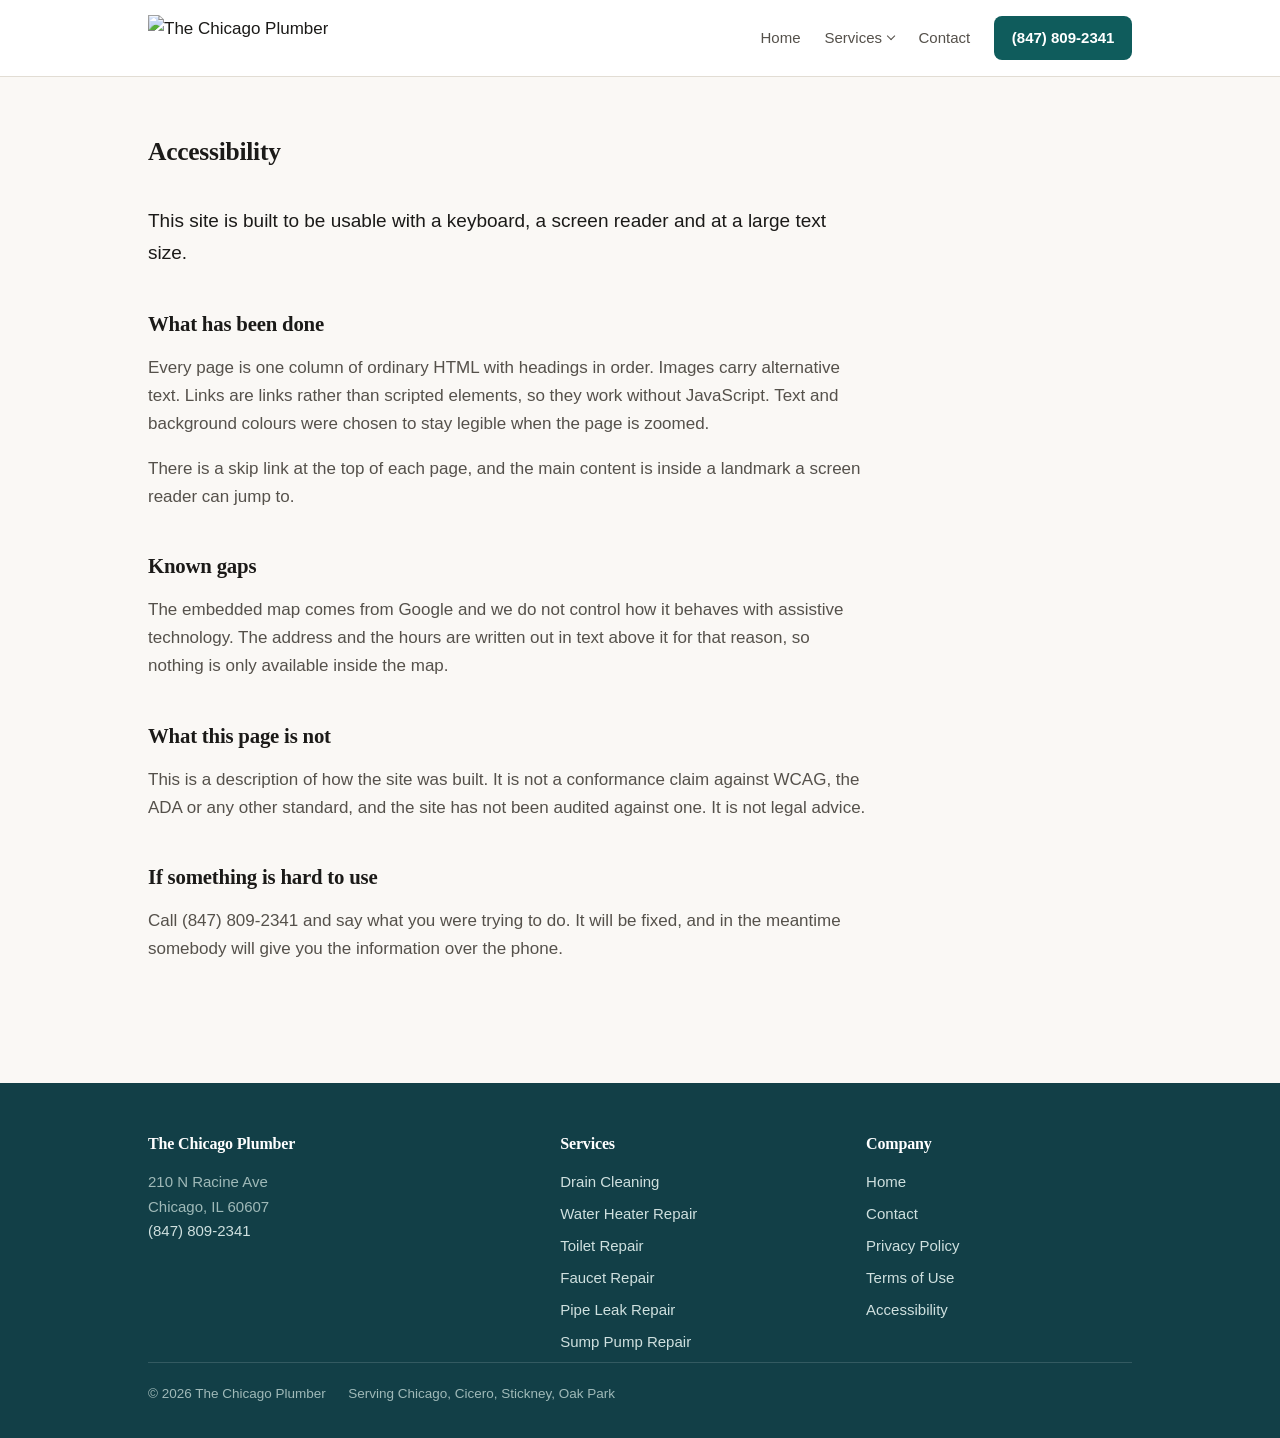
==== accessibility/index.html @ 5ab785ba "Publish The Chicago Plumber" ====
<!DOCTYPE html>
<html lang="en">
<head>
<meta charset="utf-8">
<meta name="viewport" content="width=device-width, initial-scale=1">
<title>Accessibility | The Chicago Plumber</title>
<meta name="description" content="Accessibility for The Chicago Plumber in Chicago, IL.">
<link rel="canonical" href="https://7-y.xyz/the-chicago-plumber/accessibility/">
<meta property="og:type" content="website">
<meta property="og:title" content="Accessibility | The Chicago Plumber">
<meta property="og:description" content="Accessibility for The Chicago Plumber in Chicago, IL.">
<meta property="og:url" content="https://7-y.xyz/the-chicago-plumber/accessibility/">
<link rel="stylesheet" href="../assets/site.css">
</head>
<body>

<a class="ledger-skip" href="#main">Skip to content</a>
<header class="ledger-head"><div class="ledger-shell ledger-head__row">
  <a class="ledger-brand" href="../">
    <img class="ledger-brand__mark" src="../assets/logo.png" alt="The Chicago Plumber">
  </a>
  <nav class="ledger-menu" aria-label="Main">
    <a href="../">Home</a>
    <details class="ledger-drop">
      <summary>Services</summary>
      <ul class="ledger-drop__list">
        <li class="ledger-drop__all"><a href="../#services">All services</a></li>
        <li><a href="../drain-cleaning/">Drain Cleaning</a></li><li><a href="../water-heater-repair/">Water Heater Repair</a></li><li><a href="../toilet-repair/">Toilet Repair</a></li><li><a href="../faucet-repair/">Faucet Repair</a></li><li><a href="../pipe-leak-repair/">Pipe Leak Repair</a></li><li><a href="../sump-pump-repair/">Sump Pump Repair</a></li>
      </ul>
    </details>
    <a href="../contact/">Contact</a>
  </nav>
  <a class="ledger-ring" href="tel:+18478092341">(847) 809-2341</a>
</div></header>
<main id="main">

<section class="ledger-block"><div class="ledger-shell">
  <div class="ledger-block__lede"><h1>Accessibility</h1></div>
  <div class="ledger-prose"><p class="ledger-lead">This site is built to be usable with a keyboard, a screen reader and at a large text size.</p>
<h2>What has been done</h2>
<p>Every page is one column of ordinary HTML with headings in order. Images carry alternative text. Links are links rather than scripted elements, so they work without JavaScript. Text and background colours were chosen to stay legible when the page is zoomed.</p>
<p>There is a skip link at the top of each page, and the main content is inside a landmark a screen reader can jump to.</p>
<h2>Known gaps</h2>
<p>The embedded map comes from Google and we do not control how it behaves with assistive technology. The address and the hours are written out in text above it for that reason, so nothing is only available inside the map.</p>
<h2>What this page is not</h2>
<p>This is a description of how the site was built. It is not a conformance claim against WCAG, the ADA or any other standard, and the site has not been audited against one. It is not legal advice.</p>
<h2>If something is hard to use</h2>
<p>Call (847) 809-2341 and say what you were trying to do. It will be fixed, and in the meantime somebody will give you the information over the phone.</p></div>
</div></section>
</main>

<footer class="ledger-foot"><div class="ledger-shell">
  <div class="ledger-foot__spread">
    <div>
      <h2>The Chicago Plumber</h2>
      <p>210 N Racine Ave<br>Chicago, IL 60607<br>
         <a href="tel:+18478092341">(847) 809-2341</a></p>
      
    </div>
    <div><h2>Services</h2><ul><li><a href="../drain-cleaning/">Drain Cleaning</a></li><li><a href="../water-heater-repair/">Water Heater Repair</a></li><li><a href="../toilet-repair/">Toilet Repair</a></li><li><a href="../faucet-repair/">Faucet Repair</a></li><li><a href="../pipe-leak-repair/">Pipe Leak Repair</a></li><li><a href="../sump-pump-repair/">Sump Pump Repair</a></li></ul></div>
    <div><h2>Company</h2><ul>
      <li><a href="../">Home</a></li><li><a href="../contact/">Contact</a></li><li><a href="../privacy-policy/">Privacy Policy</a></li><li><a href="../terms-of-use/">Terms of Use</a></li><li><a href="../accessibility/">Accessibility</a></li>
    </ul></div>
  </div>
  <p class="ledger-foot__base">
    <span>&copy; 2026 The Chicago Plumber</span>
    <span>Serving Chicago, Cicero, Stickney, Oak Park</span>
  </p>
</div></footer>
</body>
</html>
---- assets/site.css ----
:root{
  --lg-ink:#1b1a18; --lg-soft:#55514b; --lg-rule:#e2ddd4;
  --lg-paper:#faf8f5; --lg-card:#fff;
  --lg-accent:#0f5c5c; --lg-warm:#c2410c;
  --lg-gutter:clamp(1.25rem,4vw,3rem);
}
*{box-sizing:border-box}
body{margin:0;background:var(--lg-paper);color:var(--lg-ink);
  font:17px/1.65 -apple-system,BlinkMacSystemFont,"Segoe UI",Roboto,Helvetica,Arial,sans-serif;
  -webkit-font-smoothing:antialiased}
h1,h2,h3{font-family:Georgia,"Iowan Old Style","Times New Roman",serif;
  font-weight:600;letter-spacing:-.01em;margin:0}
a{color:var(--lg-accent)}
img{max-width:100%;display:block}
.ledger-shell{max-width:1080px;margin:0 auto;padding:0 var(--lg-gutter)}
.ledger-skip{position:absolute;left:-9999px}
.ledger-skip:focus{left:1rem;top:1rem;background:#fff;padding:.6rem 1rem;z-index:99}

/* header */
.ledger-head{background:var(--lg-card);border-bottom:1px solid var(--lg-rule);position:sticky;top:0;z-index:9}
.ledger-head__row{display:flex;align-items:center;gap:1.5rem;min-height:76px}
.ledger-brand{display:flex;align-items:center;gap:.7rem;margin-right:auto;text-decoration:none;color:inherit}
.ledger-brand__glyph{width:42px;height:42px;border-radius:9px;background:var(--lg-accent);color:#fff;
  display:grid;place-items:center;font-family:Georgia,serif;font-size:19px;flex:0 0 auto}
/* THE HEIGHT IS FIXED AND THE WIDTH FOLLOWS THE LOGO. It was a 42px SQUARE
   with object-fit:contain, which letterboxes a wide lockup — a 400x90 logo
   drew at about 42x9 and read as a smudge. Most trade logos are wider than
   they are tall, so the dimension to pin is the height.
   max-width keeps a very wide one from pushing the menu off the row. */
.ledger-brand__mark{height:46px;width:auto;max-width:min(260px,46vw);object-fit:contain;
  object-position:left center;flex:0 0 auto}
.ledger-brand__name{font-family:Georgia,serif;font-size:17px;line-height:1.2}
.ledger-brand__name small{display:block;font-family:inherit;font-size:12px;color:var(--lg-soft);
  letter-spacing:.08em;text-transform:uppercase}
.ledger-menu{display:flex;align-items:center;gap:1.5rem;font-size:15px}
.ledger-menu a{color:var(--lg-soft);text-decoration:none}
.ledger-menu a:hover,.ledger-menu a[aria-current]{color:var(--lg-accent)}

/* the services menu — a <details>, so it works with no JavaScript at all */
.ledger-drop{position:relative}
.ledger-drop>summary{list-style:none;cursor:pointer;color:var(--lg-soft);
  display:inline-flex;align-items:center;gap:.4rem;-webkit-tap-highlight-color:transparent}
.ledger-drop>summary::-webkit-details-marker{display:none}
.ledger-drop>summary::after{content:"";width:.34em;height:.34em;margin-top:-.22em;
  border-right:1.6px solid currentColor;border-bottom:1.6px solid currentColor;transform:rotate(45deg)}
.ledger-drop>summary:hover,.ledger-drop[open]>summary{color:var(--lg-accent)}
.ledger-drop[open]>summary::after{margin-top:.1em;transform:rotate(225deg)}
.ledger-drop>summary:focus-visible{outline:2px solid var(--lg-accent);outline-offset:4px;border-radius:3px}
.ledger-drop__list{position:absolute;top:calc(100% + 1.15rem);left:-1.05rem;z-index:20;
  min-width:min(264px,calc(100vw - 2.5rem));margin:0;padding:.4rem 0;list-style:none;
  background:var(--lg-card);border:1px solid var(--lg-rule);border-radius:11px;
  box-shadow:0 14px 34px rgba(20,16,10,.14)}
.ledger-drop__list li{margin:0}
.ledger-drop__list a{display:block;padding:.55rem 1.05rem;color:var(--lg-ink);font-size:15px;line-height:1.35}
.ledger-drop__list a:hover,.ledger-drop__list a:focus{background:var(--lg-paper);color:var(--lg-accent)}
.ledger-drop__list a[aria-current]{color:var(--lg-accent);font-weight:600}
.ledger-drop__all a{color:var(--lg-soft);font-size:13px;letter-spacing:.07em;text-transform:uppercase}
.ledger-ring{background:var(--lg-accent);color:#fff;text-decoration:none;font-weight:600;
  padding:.62rem 1.1rem;border-radius:8px;font-size:15px;white-space:nowrap}

/* hero */
.ledger-hero__band{height:clamp(280px,38vw,430px);overflow:hidden;background:#d9d3c9}
.ledger-hero__band img{width:100%;height:100%;object-fit:cover;object-position:center 42%}
.ledger-hero__card{background:var(--lg-card);border:1px solid var(--lg-rule);border-radius:14px;
  padding:clamp(1.5rem,4vw,2.4rem);margin-top:-78px;position:relative;max-width:760px;
  box-shadow:0 12px 30px rgba(20,16,10,.08)}
.ledger-hero__card h1{font-size:clamp(1.7rem,4.2vw,2.5rem);line-height:1.15}
.ledger-hero__card p{color:var(--lg-soft);margin:.9rem 0 1.4rem}
.ledger-acts{display:flex;gap:.7rem;flex-wrap:wrap;margin:0}
.ledger-act{display:inline-block;text-decoration:none;font-weight:600;font-size:15px;
  padding:.72rem 1.25rem;border-radius:8px}
.ledger-act--fill{background:var(--lg-warm);color:#fff}
.ledger-act--line{border:1px solid var(--lg-rule);color:var(--lg-ink)}

/* name / address / phone */
.ledger-nap{display:grid;grid-template-columns:repeat(3,1fr);margin:3rem 0 0;
  border-top:1px solid var(--lg-rule);border-bottom:1px solid var(--lg-rule)}
.ledger-nap>div{padding:1.5rem 1.6rem;border-left:1px solid var(--lg-rule)}
.ledger-nap>div:first-child{border-left:0;padding-left:0}
.ledger-nap dt{font-size:11px;letter-spacing:.14em;text-transform:uppercase;color:var(--lg-soft);margin-bottom:.45rem}
.ledger-nap dd{margin:0;font-size:16px}
.ledger-nap dd a{text-decoration:none}

/* generic block */
.ledger-block{padding:3.4rem 0}
.ledger-block__lede{max-width:620px;margin-bottom:2rem}
.ledger-block__lede h2{font-size:clamp(1.4rem,3vw,1.85rem)}
.ledger-block__lede p{color:var(--lg-soft);margin:.6rem 0 0}

/* who we are */
.ledger-about{display:grid;grid-template-columns:.85fr 1.15fr;gap:3rem;align-items:start}
.ledger-about h2{font-size:clamp(1.35rem,2.9vw,1.8rem);line-height:1.25}
.ledger-about__text p{margin:0 0 1.1rem;color:var(--lg-soft)}
.ledger-about__text p:first-child{font-size:19px;color:var(--lg-ink)}
.ledger-about__text p:last-child{margin-bottom:0}

/* services list */
.ledger-list{list-style:none;margin:0;padding:0;display:grid;grid-template-columns:1fr 1fr;gap:0 3rem}
.ledger-list li{border-top:1px solid var(--lg-rule)}
.ledger-list a,.ledger-list__row{display:flex;gap:1rem;align-items:baseline;
  padding:1.15rem 0;text-decoration:none;color:inherit}
.ledger-list a:hover .ledger-list__name{color:var(--lg-accent)}
.ledger-list__row{color:var(--lg-soft)}
.ledger-list__row .ledger-list__name{color:var(--lg-soft)}
.ledger-list__n{font-family:Georgia,serif;font-size:13px;color:var(--lg-accent);min-width:1.6rem}
.ledger-list__name{font-family:Georgia,serif;font-size:19px;display:block}
.ledger-list__sub{display:block;font-size:14px;color:var(--lg-soft);margin-top:.15rem}

/* prose (service + legal pages) */
.ledger-prose{max-width:720px}
.ledger-prose h2{font-size:1.3rem;margin:2.4rem 0 .8rem}
.ledger-prose h2:first-child{margin-top:0}
.ledger-prose p{margin:0 0 1.05rem;color:var(--lg-soft)}
.ledger-prose p.ledger-lead{font-size:19px;color:var(--lg-ink)}
.ledger-prose ul{color:var(--lg-soft);padding-left:1.1rem}
.ledger-prose li{margin-bottom:.5rem}

/* the ring */
.ledger-onward{border-top:1px solid var(--lg-rule);margin-top:2.8rem;padding-top:1.6rem;max-width:720px}
.ledger-onward p{margin:0;color:var(--lg-soft)}

/* map + hours */
.ledger-visit{display:grid;grid-template-columns:1.15fr .85fr;gap:2.5rem;align-items:start}
.ledger-map{border:1px solid var(--lg-rule);border-radius:12px;overflow:hidden;background:#eceae5}
.ledger-map iframe{display:block;width:100%;height:360px;border:0}
.ledger-hours{background:var(--lg-card);border:1px solid var(--lg-rule);border-radius:12px;padding:1.6rem}
.ledger-hours h2{font-size:1.15rem;margin-bottom:.9rem}
.ledger-hours table{width:100%;border-collapse:collapse;font-size:15px}
.ledger-hours td{padding:.52rem 0;border-top:1px solid var(--lg-rule)}
.ledger-hours tr:first-child td{border-top:0}
.ledger-hours td:last-child{text-align:right;color:var(--lg-soft)}
.ledger-hours .ledger-shut{color:#9b958c}

/* contact */
.ledger-contact{display:grid;grid-template-columns:1fr 1fr;gap:3rem;align-items:start}
.ledger-form label{display:block;font-size:13px;letter-spacing:.06em;text-transform:uppercase;
  color:var(--lg-soft);margin:0 0 .35rem}
.ledger-form input,.ledger-form textarea{width:100%;font:inherit;font-size:16px;padding:.7rem .8rem;
  border:1px solid var(--lg-rule);border-radius:8px;background:#fff;margin-bottom:1rem}
.ledger-form textarea{min-height:140px;resize:vertical}
.ledger-form button{font:inherit;font-weight:600;font-size:15px;padding:.75rem 1.4rem;border:0;
  border-radius:8px;background:var(--lg-warm);color:#fff;cursor:pointer}
.ledger-form__note{font-size:13.5px;color:var(--lg-soft);margin:.9rem 0 0}

/* footer */
.ledger-foot{background:#123f47;color:#cfe0df;margin-top:3rem;padding:3rem 0 2rem;font-size:15px}
.ledger-foot a{color:#cfe0df;text-decoration:none}
.ledger-foot a:hover{color:#fff;text-decoration:underline}
.ledger-foot__spread{display:grid;grid-template-columns:1.4fr 1fr 1fr;gap:2.5rem}
.ledger-foot h2{font-family:Georgia,serif;color:#fff;font-size:1rem;margin:0 0 .8rem;font-weight:600}
.ledger-foot ul{list-style:none;margin:0;padding:0}
.ledger-foot li{margin-bottom:.45rem}
.ledger-foot p{margin:0;color:#9fb9b8}
.ledger-badges{display:flex;gap:.6rem;margin-top:1rem}
.ledger-badges a{width:36px;height:36px;border-radius:50%;background:rgba(255,255,255,.1);
  display:grid;place-items:center}
.ledger-badges a:hover{background:rgba(255,255,255,.2)}
.ledger-badges svg{width:17px;height:17px;fill:#fff;display:block}
.ledger-foot__base{border-top:1px solid rgba(255,255,255,.14);margin-top:2.2rem;padding-top:1.3rem;
  display:flex;gap:1.4rem;flex-wrap:wrap;font-size:13.5px;color:#9fb9b8}

@media (max-width:820px){
  /* THE MENU USED TO BE display:none HERE, AND THAT IS WHY IT HAD TO GO.
   *
   * Below 820px — which is most of the traffic a local trade site gets — the
   * header had a logo and a phone button and no navigation whatsoever. The
   * footer carried everything, so nothing was unreachable, but reaching a
   * service page meant scrolling past the whole page first. There is no
   * hamburger to open because there is no JavaScript; the row wraps instead
   * and the menu sits on its own line under a hairline. */
  .ledger-head__row{flex-wrap:wrap;min-height:0;padding-top:.75rem;padding-bottom:.1rem;gap:.8rem 1.2rem}
  /* The phone button shares the top row with the logo on a narrow screen,
     so the logo gives up a little height and a lot of width. */
  .ledger-brand__mark{height:40px;max-width:min(190px,44vw)}
  .ledger-menu{order:3;flex-basis:100%;flex-wrap:wrap;gap:.4rem 1.15rem;font-size:14.5px;
    border-top:1px solid var(--lg-rule);margin-top:.15rem;padding:.65rem 0}
  .ledger-drop__list{top:calc(100% + .7rem);left:-.9rem}
  .ledger-nap{grid-template-columns:1fr}
  .ledger-nap>div{border-left:0;border-top:1px solid var(--lg-rule);padding-left:0}
  .ledger-nap>div:first-child{border-top:0}
  .ledger-list{grid-template-columns:1fr;gap:0}
  .ledger-about,.ledger-visit,.ledger-contact{grid-template-columns:1fr;gap:1.2rem}
  .ledger-foot__spread{grid-template-columns:1fr}
  .ledger-hero__card{margin-top:-50px}
}
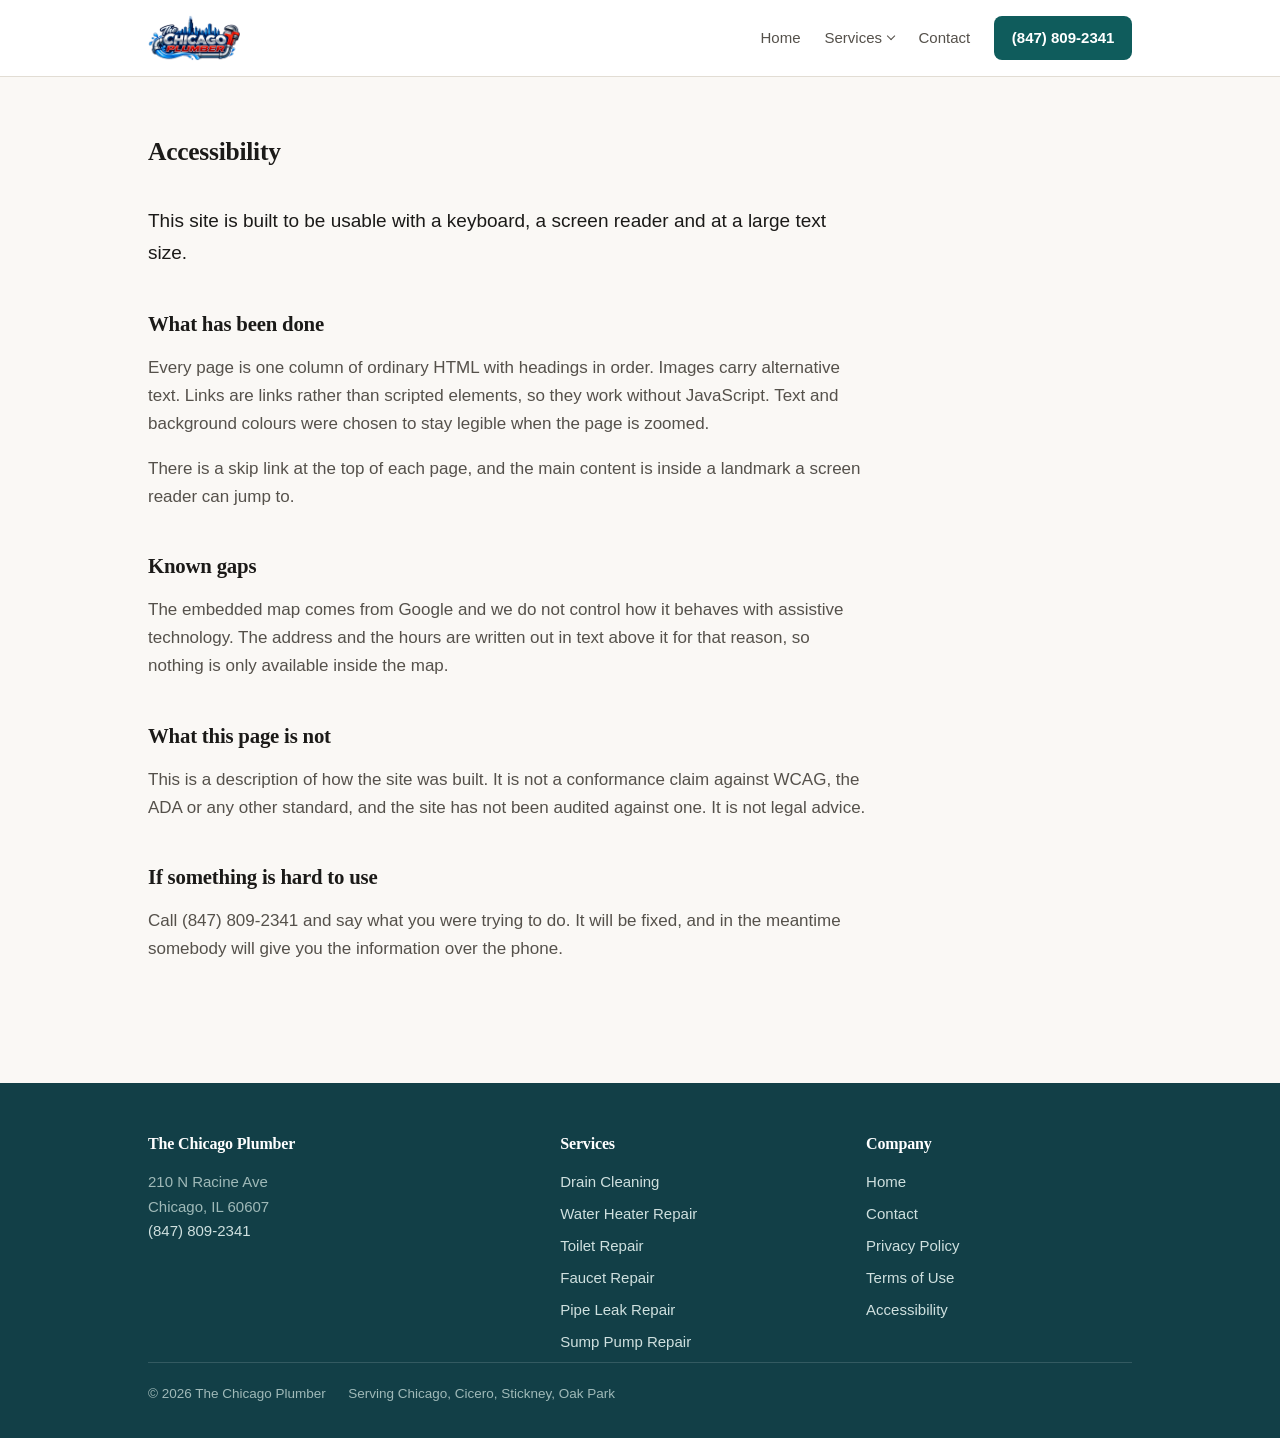
==== commit 4f36369e: "Publish The Chicago Plumber" ====
--- a/accessibility/index.html
+++ b/accessibility/index.html
@@ -11,6 +11,7 @@
 <meta property="og:description" content="Accessibility for The Chicago Plumber in Chicago, IL.">
 <meta property="og:url" content="https://7-y.xyz/the-chicago-plumber/accessibility/">
 <link rel="stylesheet" href="../assets/site.css">
+<meta name="google-site-verification" content="tL7XoaATLBn7eUr3jb_0nby5cy0ZdhgzSgJwIeB903M">
 </head>
 <body>
 
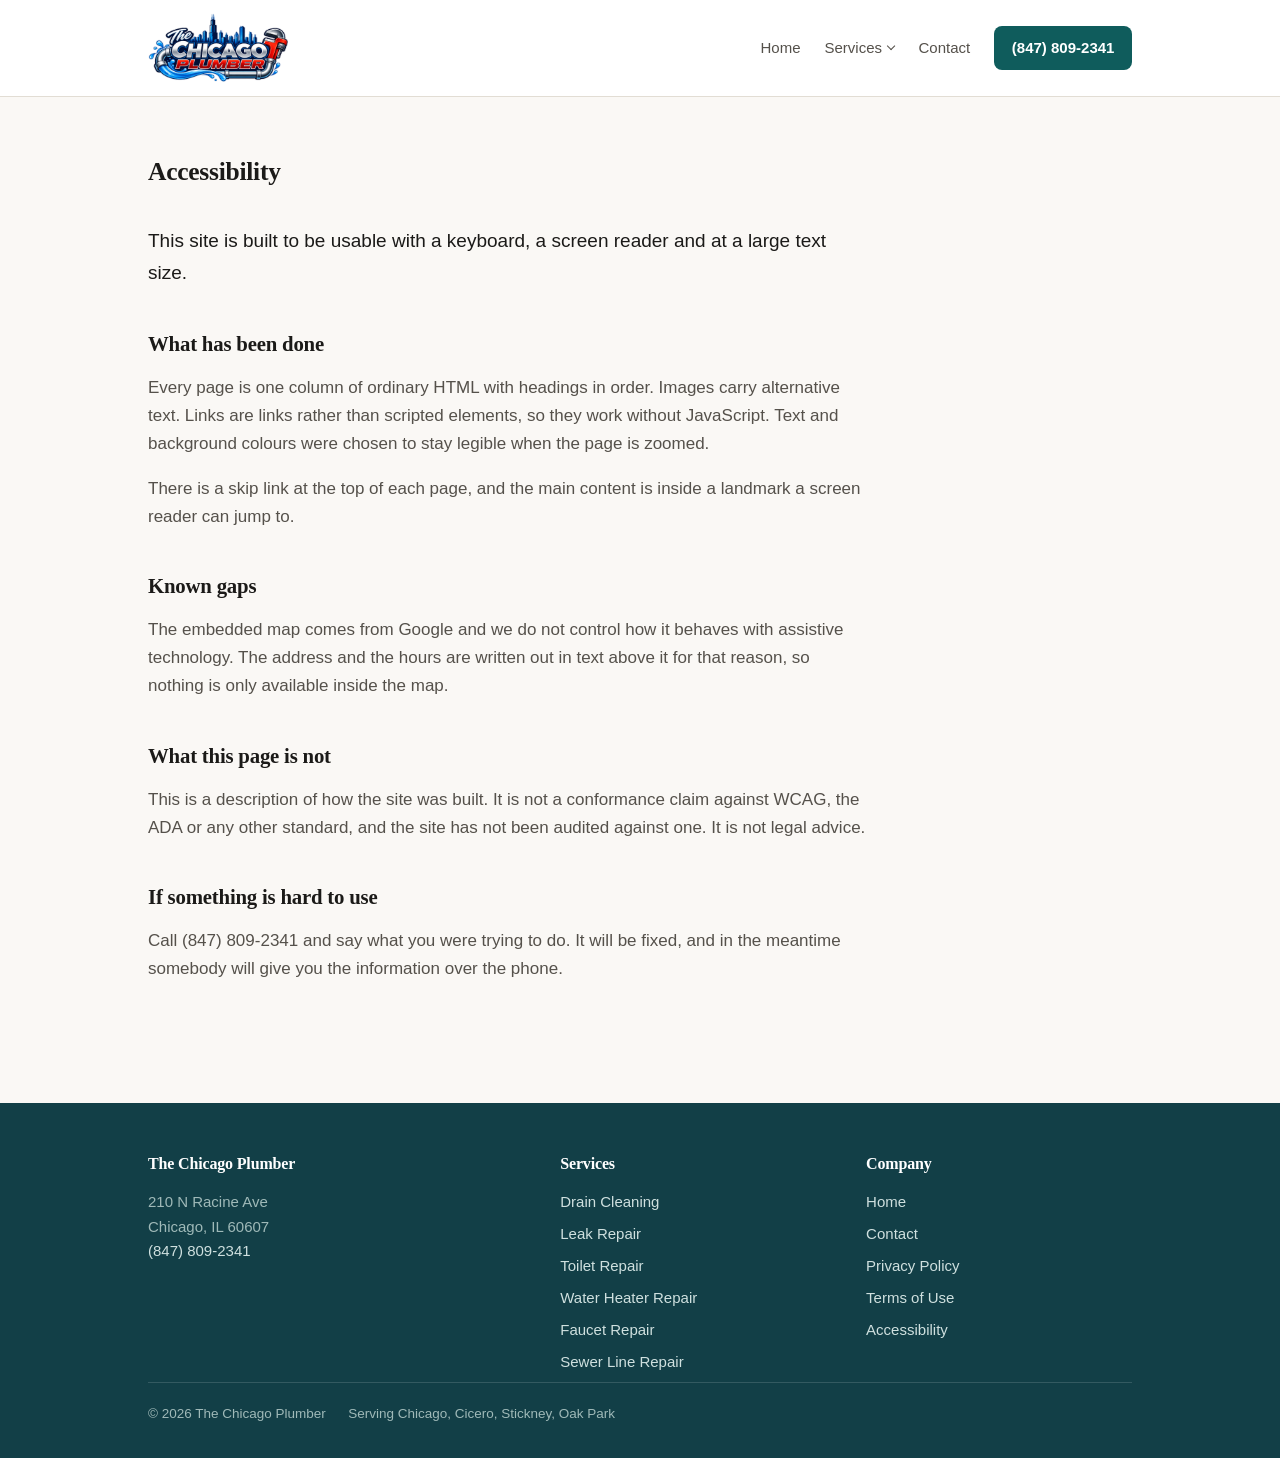
==== commit b8363239: "Publish The Chicago Plumber" ====
--- a/accessibility/index.html
+++ b/accessibility/index.html
@@ -5,13 +5,12 @@
 <meta name="viewport" content="width=device-width, initial-scale=1">
 <title>Accessibility | The Chicago Plumber</title>
 <meta name="description" content="Accessibility for The Chicago Plumber in Chicago, IL.">
-<link rel="canonical" href="https://7-y.xyz/the-chicago-plumber/accessibility/">
+<link rel="canonical" href="https://the-chicago-plumber.7-y.xyz/accessibility/">
 <meta property="og:type" content="website">
 <meta property="og:title" content="Accessibility | The Chicago Plumber">
 <meta property="og:description" content="Accessibility for The Chicago Plumber in Chicago, IL.">
-<meta property="og:url" content="https://7-y.xyz/the-chicago-plumber/accessibility/">
+<meta property="og:url" content="https://the-chicago-plumber.7-y.xyz/accessibility/">
 <link rel="stylesheet" href="../assets/site.css">
-<meta name="google-site-verification" content="tL7XoaATLBn7eUr3jb_0nby5cy0ZdhgzSgJwIeB903M">
 </head>
 <body>
 
@@ -26,7 +25,7 @@
       <summary>Services</summary>
       <ul class="ledger-drop__list">
         <li class="ledger-drop__all"><a href="../#services">All services</a></li>
-        <li><a href="../drain-cleaning/">Drain Cleaning</a></li><li><a href="../water-heater-repair/">Water Heater Repair</a></li><li><a href="../toilet-repair/">Toilet Repair</a></li><li><a href="../faucet-repair/">Faucet Repair</a></li><li><a href="../pipe-leak-repair/">Pipe Leak Repair</a></li><li><a href="../sump-pump-repair/">Sump Pump Repair</a></li>
+        <li><a href="../drain-cleaning/">Drain Cleaning</a></li><li><a href="../leak-repair/">Leak Repair</a></li><li><a href="../toilet-repair/">Toilet Repair</a></li><li><a href="../water-heater-repair/">Water Heater Repair</a></li><li><a href="../faucet-repair/">Faucet Repair</a></li><li><a href="../sewer-line-repair/">Sewer Line Repair</a></li>
       </ul>
     </details>
     <a href="../contact/">Contact</a>
@@ -58,7 +57,7 @@
          <a href="tel:+18478092341">(847) 809-2341</a></p>
       
     </div>
-    <div><h2>Services</h2><ul><li><a href="../drain-cleaning/">Drain Cleaning</a></li><li><a href="../water-heater-repair/">Water Heater Repair</a></li><li><a href="../toilet-repair/">Toilet Repair</a></li><li><a href="../faucet-repair/">Faucet Repair</a></li><li><a href="../pipe-leak-repair/">Pipe Leak Repair</a></li><li><a href="../sump-pump-repair/">Sump Pump Repair</a></li></ul></div>
+    <div><h2>Services</h2><ul><li><a href="../drain-cleaning/">Drain Cleaning</a></li><li><a href="../leak-repair/">Leak Repair</a></li><li><a href="../toilet-repair/">Toilet Repair</a></li><li><a href="../water-heater-repair/">Water Heater Repair</a></li><li><a href="../faucet-repair/">Faucet Repair</a></li><li><a href="../sewer-line-repair/">Sewer Line Repair</a></li></ul></div>
     <div><h2>Company</h2><ul>
       <li><a href="../">Home</a></li><li><a href="../contact/">Contact</a></li><li><a href="../privacy-policy/">Privacy Policy</a></li><li><a href="../terms-of-use/">Terms of Use</a></li><li><a href="../accessibility/">Accessibility</a></li>
     </ul></div>
--- a/assets/site.css
+++ b/assets/site.css
@@ -18,16 +18,31 @@
 
 /* header */
 .ledger-head{background:var(--lg-card);border-bottom:1px solid var(--lg-rule);position:sticky;top:0;z-index:9}
-.ledger-head__row{display:flex;align-items:center;gap:1.5rem;min-height:76px}
+/* 84px, RAISED WITH THE LOGO. The row's height has to be settled before the
+   image loads or the header jumps as it arrives — which is why the mark
+   carries no width/height attributes. A 55px logo in a 76px row left four
+   pixels of air above and below it. */
+.ledger-head__row{display:flex;align-items:center;gap:1.5rem;min-height:96px}
 .ledger-brand{display:flex;align-items:center;gap:.7rem;margin-right:auto;text-decoration:none;color:inherit}
 .ledger-brand__glyph{width:42px;height:42px;border-radius:9px;background:var(--lg-accent);color:#fff;
   display:grid;place-items:center;font-family:Georgia,serif;font-size:19px;flex:0 0 auto}
-/* THE HEIGHT IS FIXED AND THE WIDTH FOLLOWS THE LOGO. It was a 42px SQUARE
-   with object-fit:contain, which letterboxes a wide lockup — a 400x90 logo
-   drew at about 42x9 and read as a smudge. Most trade logos are wider than
-   they are tall, so the dimension to pin is the height.
-   max-width keeps a very wide one from pushing the menu off the row. */
-.ledger-brand__mark{height:46px;width:auto;max-width:min(260px,46vw);object-fit:contain;
+/* THE HEIGHT IS FIXED AND THE WIDTH FOLLOWS THE LOGO. A 42px SQUARE with
+   object-fit:contain letterboxes a wide lockup — a 400x90 logo drew at about
+   42x9 and read as a smudge — so the dimension to pin is the height.
+
+   53px -> 70px ON 30 OCTOBER, AND THE REASON IS THE ASPECT RATIO RATHER THAN
+   THE NUMBER. Pinning height suits a WIDE lockup: at 4.4:1, 53px tall comes
+   out 235px wide and fills the header. Edwin's own logo is about 1.5:1, and
+   at 53px tall it came out 80px wide — the rule working exactly as written,
+   and a logo a third the presence of the one it was designed around.
+
+       PINNING ONE DIMENSION SIZES ONE SHAPE WELL
+       AND EVERY OTHER SHAPE BY ACCIDENT.
+
+   max-width is what protects the wide ones: at 70px tall a 4.4:1 lockup
+   wants 308px and is capped at 320, so it is unaffected. A squarer logo
+   gains the whole difference. */
+.ledger-brand__mark{height:70px;width:auto;max-width:min(320px,54vw);object-fit:contain;
   object-position:left center;flex:0 0 auto}
 .ledger-brand__name{font-family:Georgia,serif;font-size:17px;line-height:1.2}
 .ledger-brand__name small{display:block;font-family:inherit;font-size:12px;color:var(--lg-soft);
@@ -171,7 +186,7 @@
   .ledger-head__row{flex-wrap:wrap;min-height:0;padding-top:.75rem;padding-bottom:.1rem;gap:.8rem 1.2rem}
   /* The phone button shares the top row with the logo on a narrow screen,
      so the logo gives up a little height and a lot of width. */
-  .ledger-brand__mark{height:40px;max-width:min(190px,44vw)}
+  .ledger-brand__mark{height:60px;max-width:min(268px,54vw)}
   .ledger-menu{order:3;flex-basis:100%;flex-wrap:wrap;gap:.4rem 1.15rem;font-size:14.5px;
     border-top:1px solid var(--lg-rule);margin-top:.15rem;padding:.65rem 0}
   .ledger-drop__list{top:calc(100% + .7rem);left:-.9rem}
